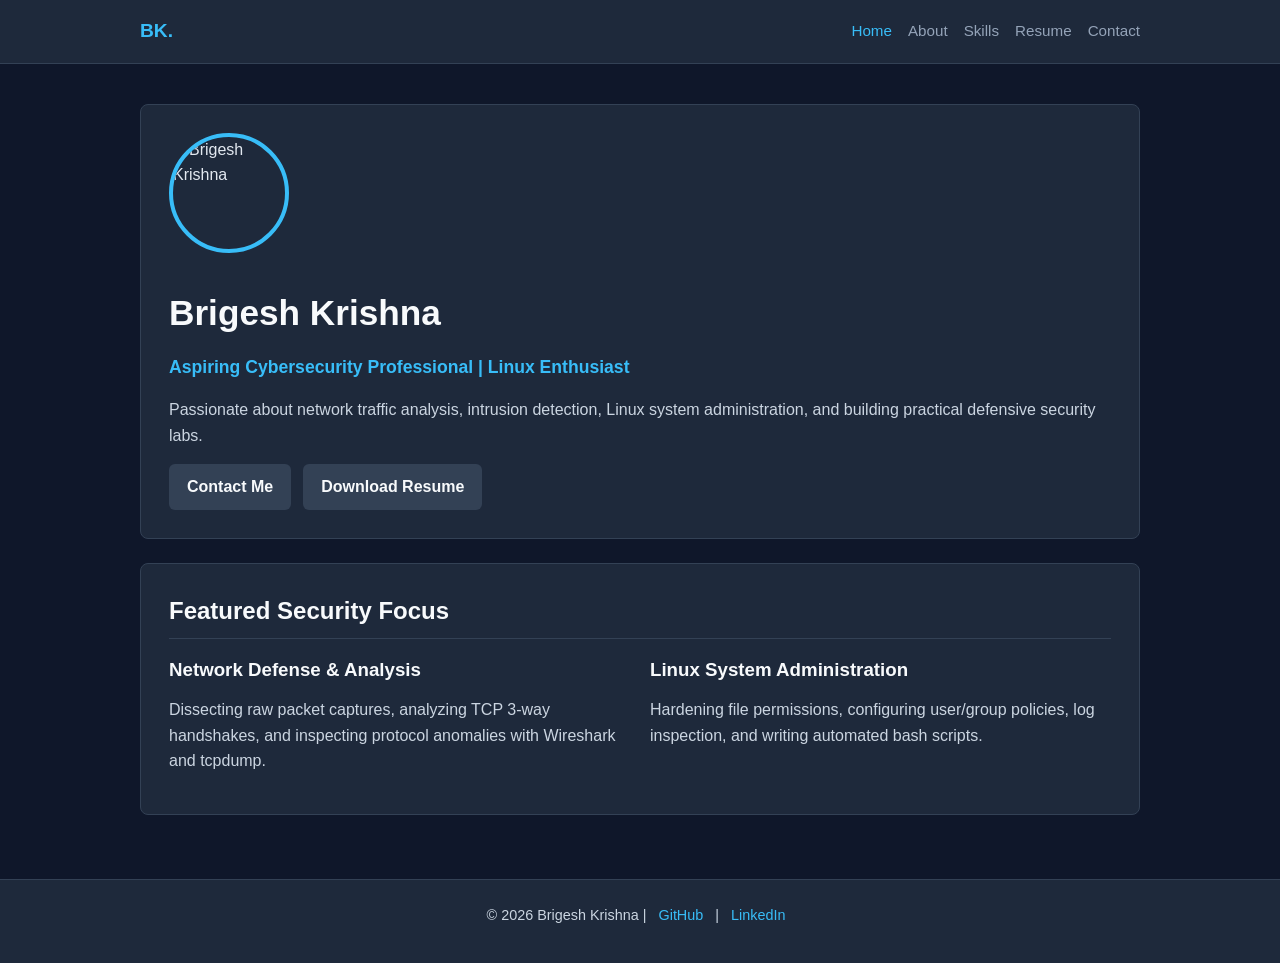
==== index.html @ 0af5e661 "Add files via upload" ====
<!DOCTYPE html>
<html lang="en">
<head>
  <meta charset="UTF-8">
  <meta name="viewport" content="width=device-width, initial-scale=1.0">
  <title>Brigesh Krishna | Cybersecurity & Linux Enthusiast</title>
  <link rel="stylesheet" href="portfolio.css">
</head>
<body>

  <nav>
    <div class="nav-inner">
      <a href="index.html" class="logo">BK.</a>
      <div class="nav-links">
        <a href="index.html" class="active">Home</a>
        <a href="about.html">About</a>
        <a href="skills.html">Skills</a>
      
        <a href="resume.html">Resume</a>
        <a href="contact.html">Contact</a>
      </div>
    </div>
  </nav>

  <main class="container">
    <div class="card hero">
      <img src="C:\Users\brige\Downloads\portfolio.png" alt="Brigesh Krishna" class="profile-photo">
      <div>
        <h1>Brigesh Krishna</h1>
        <p class="subtitle">Aspiring Cybersecurity Professional | Linux Enthusiast</p>
        <p>Passionate about network traffic analysis, intrusion detection, Linux system administration, and building practical defensive security labs.</p>
        <div class="hero-cta">
          
          <a href="contact.html" class="btn btn-secondary">Contact Me</a>
          <a href="resume.html" class="btn btn-secondary">Download Resume</a>
        </div>
      </div>
    </div>

    <div class="card">
      <h2>Featured Security Focus</h2>
      <div class="grid-2" style="margin-top: 16px;">
        <div>
          <h3>Network Defense & Analysis</h3>
          <p>Dissecting raw packet captures, analyzing TCP 3-way handshakes, and inspecting protocol anomalies with Wireshark and tcpdump.</p>
        </div>
        <div>
          <h3>Linux System Administration</h3>
          <p>Hardening file permissions, configuring user/group policies, log inspection, and writing automated bash scripts.</p>
        </div>
      </div>
    </div>
  </main>

  <footer>
    <p>© 2026 Brigesh Krishna | <a href="https://github.com/sagehatake231-oss" target="_blank">GitHub</a> | <a href="https://linkedin.com" target="_blank">LinkedIn</a></p>
  </footer>

</body>
</html>
---- portfolio.css ----
* {
  box-sizing: border-box;
  margin: 0;
  padding: 0;
  font-family: -apple-system, BlinkMacSystemFont, "Segoe UI", Roboto, sans-serif;
}

body {
  background: #0f172a;
  color: #e2e8f0;
  line-height: 1.6;
  display: flex;
  flex-direction: column;
  min-height: 100vh;
}

.container {
  width: 90%;
  max-width: 1000px;
  margin: 0 auto;
  padding: 40px 0;
  flex: 1;
}

/* Navigation */
nav {
  background: #1e293b;
  padding: 16px 0;
  border-bottom: 1px solid #334155;
  position: sticky;
  top: 0;
  z-index: 100;
}

.nav-inner {
  width: 90%;
  max-width: 1000px;
  margin: 0 auto;
  display: flex;
  justify-content: space-between;
  align-items: center;
}

.logo {
  font-size: 1.2rem;
  font-weight: 700;
  color: #38bdf8;
  text-decoration: none;
}

.nav-links {
  display: flex;
  gap: 16px;
  flex-wrap: wrap;
}

.nav-links a {
  color: #94a3b8;
  text-decoration: none;
  font-size: 0.95rem;
  font-weight: 500;
  transition: color 0.2s ease;
}

.nav-links a:hover,
.nav-links a.active {
  color: #38bdf8;
}

/* Cards & Content */
.card {
  background: #1e293b;
  padding: 28px;
  border-radius: 8px;
  border: 1px solid #334155;
  margin-bottom: 24px;
}

h1, h2, h3 {
  color: #f8fafc;
  margin-bottom: 12px;
}

h1 {
  font-size: 2.2rem;
}

h2 {
  font-size: 1.5rem;
  border-bottom: 1px solid #334155;
  padding-bottom: 8px;
  margin-bottom: 16px;
}

p {
  margin-bottom: 12px;
  color: #cbd5e1;
}

.subtitle {
  color: #38bdf8;
  font-weight: 600;
  font-size: 1.1rem;
  margin-bottom: 16px;
}

/* Hero Section & Profile Image */
.hero {
  display: flex;
  align-items: center;
  gap: 32px;
  flex-wrap: wrap;
}

.profile-photo {
  width: 120px;
  height: 120px;
  border-radius: 50%;
  object-fit: cover;
  border: 4px solid #38bdf8;
  flex-shrink: 0;
}

.hero-cta {
  display: flex;
  gap: 12px;
  margin-top: 16px;
  flex-wrap: wrap;
}

/* Buttons & Tags */
.btn {
  display: inline-block;
  background: #38bdf8;
  color: #0f172a;
  font-weight: 600;
  text-decoration: none;
  padding: 10px 18px;
  border-radius: 6px;
  border: none;
  cursor: pointer;
  transition: opacity 0.2s ease;
}

.btn-secondary {
  background: #334155;
  color: #f8fafc;
}

.btn:hover {
  opacity: 0.9;
}

.tag-container {
  display: flex;
  flex-wrap: wrap;
  gap: 8px;
  margin-top: 10px;
}

.tag {
  background: #0f172a;
  color: #38bdf8;
  border: 1px solid #334155;
  padding: 4px 10px;
  border-radius: 4px;
  font-size: 0.85rem;
}

.grid-2 {
  display: grid;
  grid-template-columns: repeat(auto-fit, minmax(280px, 1fr));
  gap: 20px;
}

/* Form Styles */
form {
  display: flex;
  flex-direction: column;
  gap: 14px;
  margin-top: 16px;
}

label {
  font-weight: 500;
  font-size: 0.9rem;
  color: #e2e8f0;
}

input, textarea {
  width: 100%;
  padding: 10px;
  border-radius: 6px;
  border: 1px solid #475569;
  background: #0f172a;
  color: #fff;
  font-size: 0.95rem;
}

input:focus, textarea:focus {
  outline: 1px solid #38bdf8;
  border-color: #38bdf8;
}

hr {
  border: none;
  border-top: 1px solid #334155;
  margin: 20px 0;
}

/* Footer */
footer {
  background: #1e293b;
  border-top: 1px solid #334155;
  padding: 24px 0;
  text-align: center;
  color: #94a3b8;
  font-size: 0.9rem;
}

footer a {
  color: #38bdf8;
  text-decoration: none;
  margin: 0 8px;
}

@media (max-width: 600px) {
  .hero {
    flex-direction: column;
    text-align: center;
  }
  .hero-cta {
    justify-content: center;
  }
}
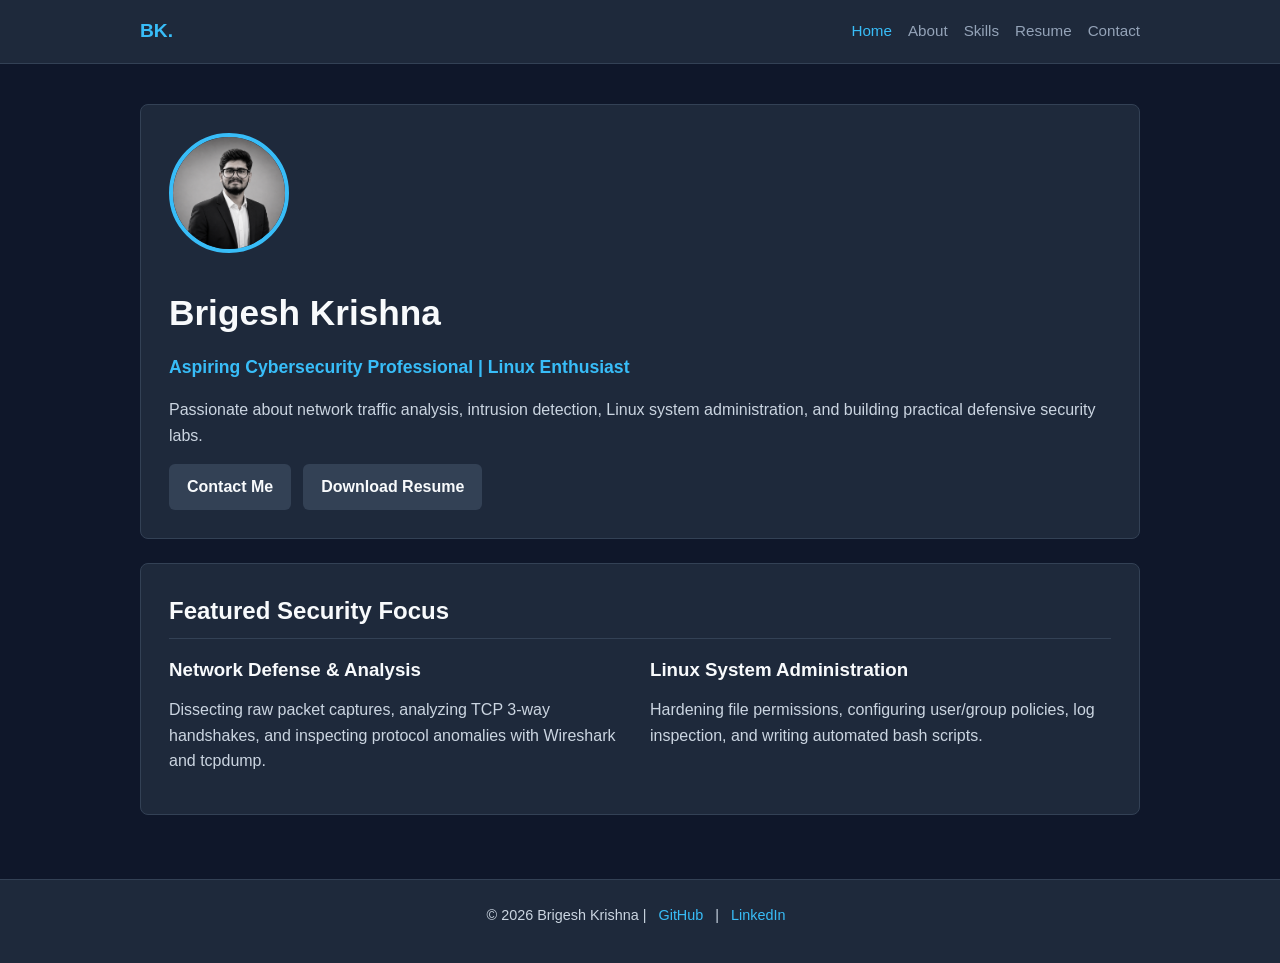
==== commit 24dc02aa: "Update index.html" ====
--- a/index.html
+++ b/index.html
@@ -24,7 +24,7 @@
 
   <main class="container">
     <div class="card hero">
-      <img src="C:\Users\brige\Downloads\portfolio.png" alt="Brigesh Krishna" class="profile-photo">
+      <img src="portfolio.png" alt="Brigesh Krishna" class="profile-photo">
       <div>
         <h1>Brigesh Krishna</h1>
         <p class="subtitle">Aspiring Cybersecurity Professional | Linux Enthusiast</p>
@@ -57,4 +57,4 @@
   </footer>
 
 </body>
-</html>+</html>
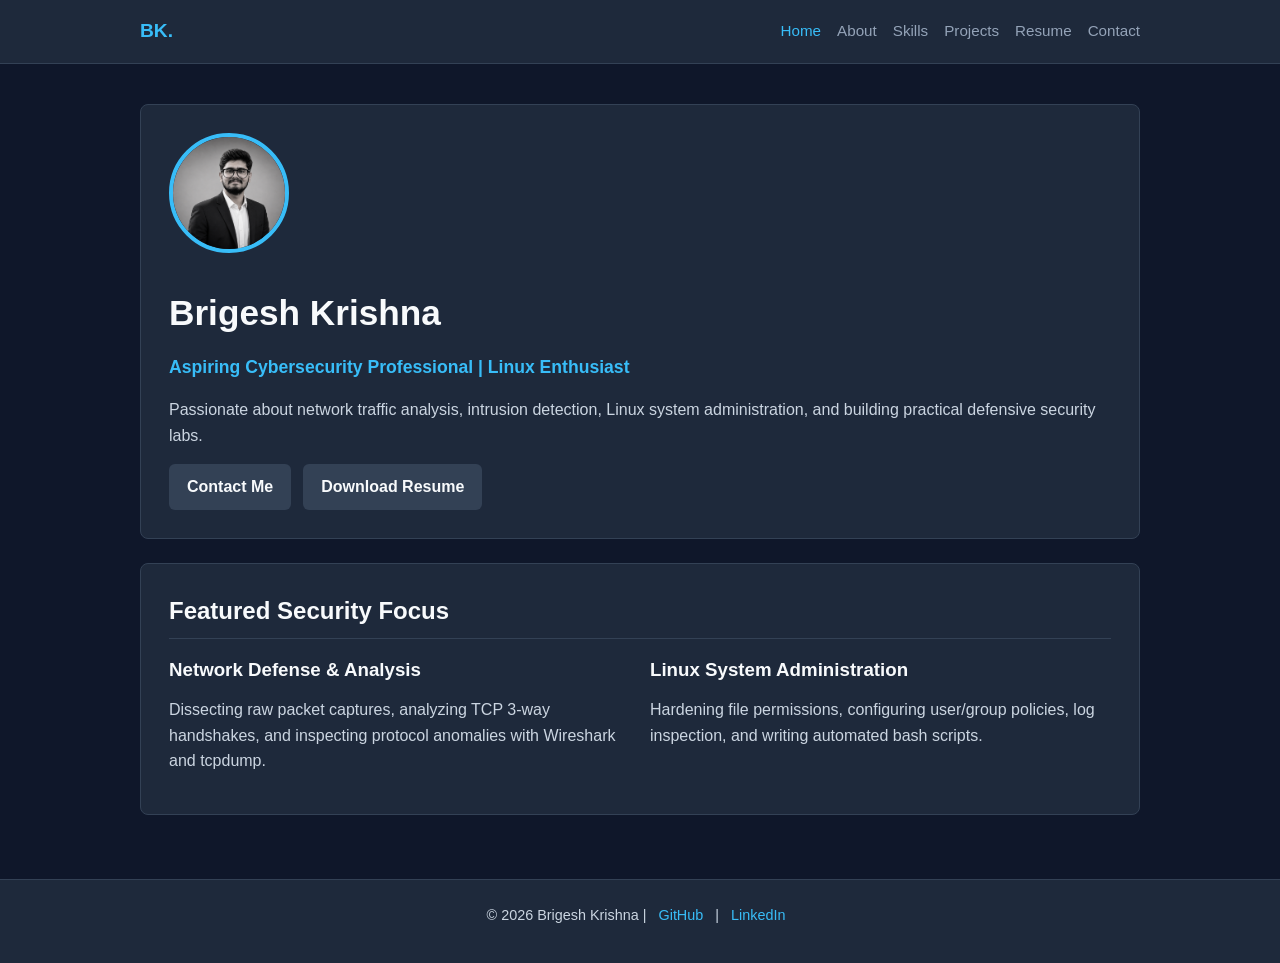
==== commit 98f7efbd: "Update index.html" ====
--- a/index.html
+++ b/index.html
@@ -15,7 +15,7 @@
         <a href="index.html" class="active">Home</a>
         <a href="about.html">About</a>
         <a href="skills.html">Skills</a>
-      
+        <a href="projects.html">Projects</a>
         <a href="resume.html">Resume</a>
         <a href="contact.html">Contact</a>
       </div>
